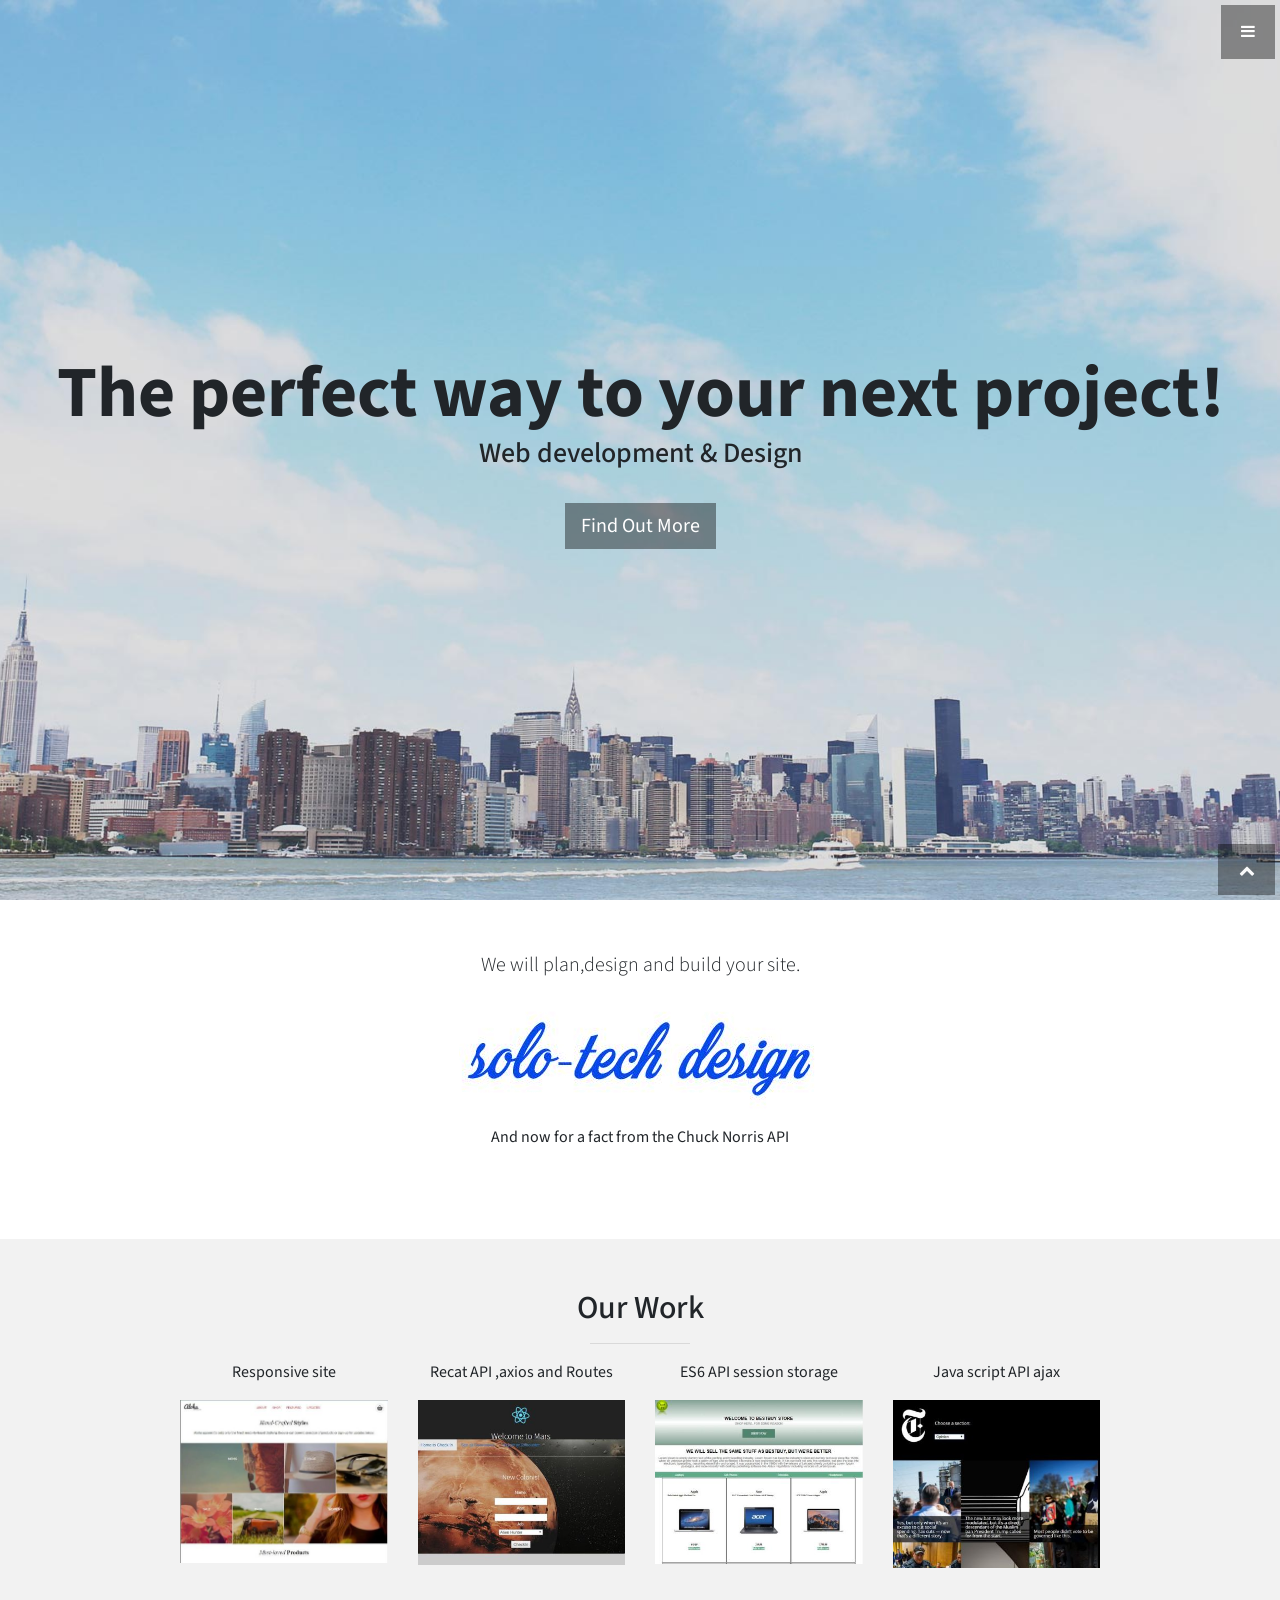
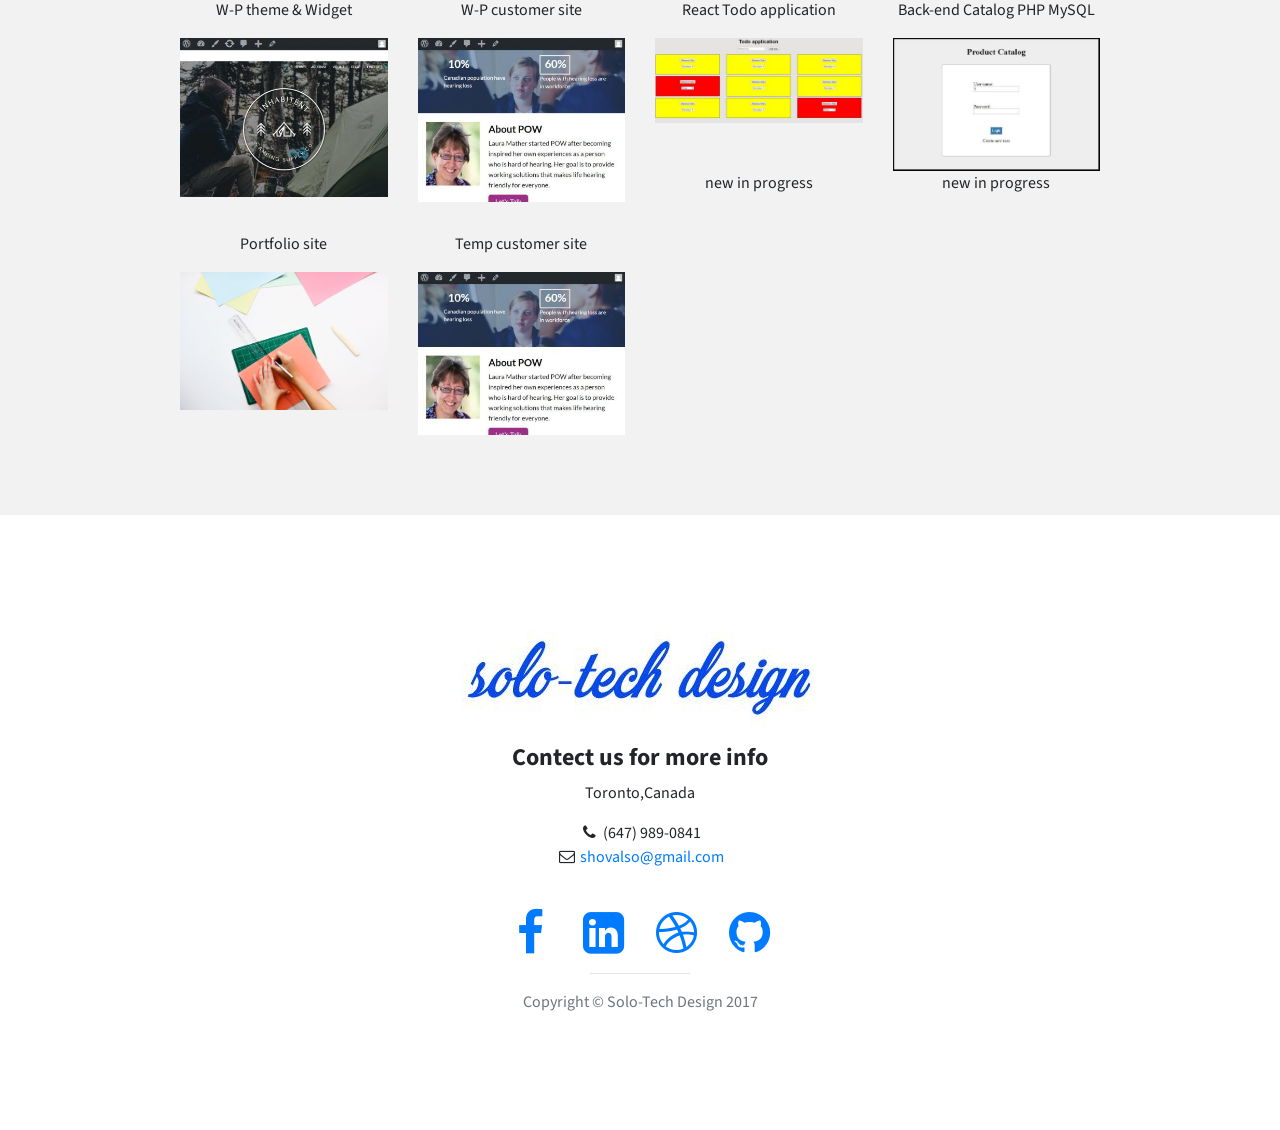
==== index.html @ 254bd844 "adding api call" ====
<!DOCTYPE html>
<html lang="en">

  <head>

    <meta charset="utf-8">
    <meta name="viewport" content="width=device-width, initial-scale=1, shrink-to-fit=no">
    <meta name="description" content="">
    <meta name="author" content="">

    <title>Shoval Solomon Portfolio the perfect way for your next project!</title>

    <!-- Bootstrap Core CSS -->
    <!-- <link href="vendor/bootstrap/css/bootstrap.min.css" rel="stylesheet"> -->

    <link href="https://maxcdn.bootstrapcdn.com/bootstrap/4.0.0-beta/css/bootstrap.min.css" rel="stylesheet"> 
    <!-- <link href="https://maxcdn.bootstrapcdn.com/bootstrap/4.0.0-beta/js/bootstrap.min.js" rel="stylesheet">  -->

    <!-- Custom Fonts -->
    <!-- <link href="vendor/font-awesome/css/font-awesome.min.css" rel="stylesheet" type="text/css"> -->
    <link href="https://maxcdn.bootstrapcdn.com/font-awesome/4.7.0/css/font-awesome.min.css" rel="stylesheet" type="text/css">
    <link href="https://fonts.googleapis.com/css?family=Source+Sans+Pro:300,400,700,300italic,400italic,700italic" rel="stylesheet" type="text/css">
    <link href="https://fonts.googleapis.com/css?family=Creepster" rel="stylesheet">
    <!-- Custom CSS -->
    <link href="css/stylish-portfolio.css" rel="stylesheet">

<script>
      function apichucknorris(){
        var url = "https://api.chucknorris.io/jokes/random"; //
      $.ajax({
        url: url,
        method: 'GET',
      }).done(function(result) {	//connecting to api with ajax and the parameters
      
        // remove any div with class of article to not add for each change of category
      //   $( ".article" ).remove();
    
          var res = result;
          console.log(res);
          
          var value = res.value;
          //var icon = res[icon_url];
    
          $(".chucknorris").append(value);
    
      }).fail(function(err) {
        throw err;
      });
    }
</script>


  </head>

  <body onload="apichucknorris()">
    <!-- Navigation -->
    <a id="menu-toggle" href="#" class="btn btn-dark btn-lg toggle">
      <i class="fa fa-bars"></i>
    </a>
    <nav id="sidebar-wrapper">
      <ul class="sidebar-nav">
        <a id="menu-close" href="#" class="btn btn-light btn-lg pull-right toggle">
          <i class="fa fa-times"></i>
        </a>
        <li class="sidebar-brand">
          <a class="js-scroll-trigger" href="#top">Home</a>
        </li>
        <li>
          <a class="js-scroll-trigger" href="#about">About</a>
        </li>
        <li>
          <a class="js-scroll-trigger" href="#portfolio">Portfolio</a>
        </li>
        <li>
          <a class="js-scroll-trigger" href="#contact">Contact</a>
        </li>
      </ul>
    </nav>

    <!-- Header -->
    <header class="header" id="top">
      <div class="text-vertical-center">
        <h1>The perfect way to your next project!</h1>
        <h3>Web development &amp; Design</h3>
        <br>
        <a href="#about" class="btn btn-dark btn-lg js-scroll-trigger">Find Out More</a>
      </div>
    </header>

    <!-- About -->
    <section id="about" class="about">
      <div class="container text-center">
        <!-- <h2>Solo-Tech Design</h2> -->
        <p class="lead">We will plan,design and build your site.</p>
        <img class="img-portfolio img-fluid" src="img/logo blue1.png">
        <p>And now for a fact from the Chuck Norris API</p>
        <h2 class="chucknorris font-creepster rcolor"></h2>
        <img src="" class="chuckimg">
      </div>
      <!-- /.container -->
    </section>

    <!-- Portfolio -->
    <section id="portfolio" class="portfolio">
      <a name="portfolio"></a>
      <div class="container">
        <div class="row">
          <div class="col-lg-10 mx-auto text-center">
            <h2>Our Work</h2>
            <hr class="small">
            <div class="row">
              <!-- Aloha Site -->
              <div class="col-md-3">
                <div class="portfolio-item">
                  <p>Responsive site</p>
                  <a href="https://aloha-responsive.herokuapp.com/">
                    <img class="img-portfolio img-fluid" src="img/aloha-1.jpg">
                  </a>
                </div>
              </div>
              <!-- mars-colony-invader Site -->
              <div class="col-md-3">
                <div class="portfolio-item">
                  <p>Recat API ,axios and Routes</p>
                  <a href="https://mars-colony-invader.herokuapp.com/">
                    <img class="img-portfolio img-fluid" src="img/mars-1.jpg">
                  </a>
                </div>
              </div>
               <!-- BestBuy Site -->
               <div class="col-md-3">
                <div class="portfolio-item">
                    <p>ES6 API session storage</p>
                  <a href="https://shovalsolo.github.io/BestBuy-API/">
                    <img class="img-portfolio img-fluid" src="img/bestbuy-1.jpg">
                  </a>
                </div>
              </div>
              <!-- new-york-times Site -->
              <div class="col-md-3">
                <div class="portfolio-item">
                  <p>Java script API ajax</p>
                  <a href="https://shovalsolo.github.io/NewYorkTimes-API/">
                    <img class="img-portfolio img-fluid" src="img/newyork-1.jpg">
                  </a>
                </div>
              </div>
              <!-- inhabitent theme -->
              <div class="col-md-3">
                <div class="portfolio-item">
                  <p>W-P theme & Widget</p>
                  <a href="http://localhost/redstarter/">
                    <img class="img-portfolio img-fluid" src="img/wordpress1-1.jpg">
                  </a>
                </div>
              </div>
              <!-- powhearing theme -->
              <div class="col-md-3">
                <div class="portfolio-item">
                  <p>W-P customer site</p>
                  <a href="http://localhost/powhearing/">
                    <img class="img-portfolio img-fluid" src="img/wordpress2-1.jpg">
                  </a>
                </div>
              </div>
            <!-- Todo app -->
            <div class="col-md-3">
              <div class="portfolio-item">
                  <p>React Todo application</p>
                <a href="https://todo-web-appli.herokuapp.com/">
                  <img class="img-portfolio img-fluid" src="img/todo-1.jpg">
                </a><br/><br/><br/>
                <span>new in progress</span>
              </div>
            </div>
            <!-- Catalog -->
            <div class="col-md-3">
              <div class="portfolio-item">
                <p>Back-end Catalog PHP MySQL</p>
                <a href="http://localhost/my_first_php/catalog/index.php">
                  <img class="img-portfolio img-fluid" src="img/Catalog-1.jpg">
                </a>
                <span>new in progress</span>
              </div>
            </div>
            <!-- powhearing theme -->
            <div class="col-md-3">
              <div class="portfolio-item">
                <p>Portfolio site</p>
                  <a href="https://shovalsolo.github.io/Portfolio-server/">
                  <img class="img-portfolio img-fluid" src="img/portfolio-4.jpg">
                </a>
              </div>
            </div>
             <!-- powhearing theme -->
             <div class="col-md-3">
              <div class="portfolio-item">
                <p>Temp customer site</p>
                <!-- <a href="http://localhost/powhearing/">-->
                  <a href="http://powhearing.cmslauncher.cloud/">
                  <img class="img-portfolio img-fluid" src="img/wordpress2-1.jpg">
                </a>
              </div>
            </div>
          </div>
            <!-- /.row (nested) -->
              <!--<a href="#" class="btn btn-dark">View More Items</a>-->
          </div>
          <!-- /.col-lg-10 -->
        </div>
        <!-- /.row -->
      </div>
      <!-- /.container -->
    </section>
 
    <!-- Footer -->
    <footer>
      <a name="contact"></a>
      <div class="container">
        <div class="row">
          <div class="col-lg-10 mx-auto text-center">
              <img class="img-portfolio img-fluid" src="img/logo blue1.png">        
            <h4>
              <strong>Contect us for more info</strong>
            </h4>
            <p>Toronto,Canada</p>
            <ul class="list-unstyled">
              <li>
                <i class="fa fa-phone fa-fw"></i>
                (647) 989-0841</li>
              <li>
                <i class="fa fa-envelope-o fa-fw"></i>
                <a href="mailto:shovalso@gmail.com">shovalso@gmail.com</a>
              </li>
            </ul>
            <br>
            <ul class="list-inline">
              <li class="list-inline-item">
                <a href="#">
                  <i class="fa fa-facebook fa-fw fa-3x"></i>
                </a>
              </li>
              <li class="list-inline-item">
                <a href="https://www.linkedin.com/in/shoval-solomon-9b76b01a">
                  <i class="fa fa-linkedin-square fa-fw fa-3x"></i>
                </a>
              </li>
              <li class="list-inline-item">
                <a href="http://www.nba.com/heat/home/">
                  <i class="fa fa-dribbble fa-fw fa-3x"></i>
                </a>
              </li>
              <li class="list-inline-item">
                  <a href="https://github.com/shovalsolo">
                    <i class="fa fa-github fa-fw fa-3x"></i>
                  </a>
                </li>
            </ul>
            <hr class="small">
            <p class="text-muted">Copyright &copy; Solo-Tech Design 2017</p>
          </div>
        </div>
      </div>
      <a id="to-top" href="#top" class="btn btn-dark btn-lg js-scroll-trigger">
        <i class="fa fa-chevron-up fa-fw fa-1x"></i>
      </a>
    </footer>

    <!-- Bootstrap core JavaScript -->
    
    <script src="https://cdnjs.cloudflare.com/ajax/libs/popper.js/1.12.5/esm/popper.min.js"></script>
    <script src="https://maxcdn.bootstrapcdn.com/bootstrap/3.3.7/js/bootstrap.min.js" integrity="sha384-Tc5IQib027qvyjSMfHjOMaLkfuWVxZxUPnCJA7l2mCWNIpG9mGCD8wGNIcPD7Txa" crossorigin="anonymous"></script>
    <script src="https://code.jquery.com/jquery-3.2.1.min.js" integrity="sha256-hwg4gsxgFZhOsEEamdOYGBf13FyQuiTwlAQgxVSNgt4=" crossorigin="anonymous"></script>


    <!-- Plugin JavaScript -->
    <script src="https://cdnjs.cloudflare.com/ajax/libs/jquery-easing/1.4.1/jquery.easing.min.js"></script>

    <!-- Custom scripts for this template -->
    <script src="js/stylish-portfolio.js"></script>

  </body>

</html>
---- css/stylish-portfolio.css ----
/*!
 * Start Bootstrap - Stylish Portfolio (http://startbootstrap.com/)
 * Copyright 2013-2017 Start Bootstrap
 * Licensed under MIT (https://github.com/BlackrockDigital/startbootstrap/blob/gh-pages/LICENSE)
 */


@import "color.css";
@import "flex.css";
@import "font.css";
/* @import "links.css"; */
/* @import "reset.css"; */
@import "responsive.css";
@import "text.css";


/* Global Styles */

html,
body {
    width: 100%;
    height: 100%;
}

body {
    font-family: 'Source Sans Pro', 'Helvetica Neue', Helvetica, Arial, sans-serif;
}

.text-vertical-center {
    display: table-cell;
    text-align: center;
    vertical-align: middle;
}

.text-vertical-center h1 {
    font-size: 4.5em;
    font-weight: 700;
    margin: 0;
    padding: 0;
}


/* Custom Button Styles */

.btn-dark {
    color: #fff;
    border: none;
    border-radius: 0;
    background-color: rgba(0, 0, 0, .4);
}

.btn-dark:hover,
.btn-dark:focus,
.btn-dark:active {
    color: #fff;
    background-color: rgba(0, 0, 0, .7);
}

.btn-light {
    color: #333;
    border: none;
    border-radius: 0;
    background-color: rgb(255, 255, 255);
}

.btn-light:hover,
.btn-light:focus,
.btn-light:active {
    color: #333;
    background-color: rgba(255, 255, 255, .8);
}


/* Custom Horizontal Rule */

hr.small {
    max-width: 100px;
}


/* Side Menu */

#sidebar-wrapper {
    position: fixed;
    z-index: 1000;
    right: 0;
    overflow-y: auto;
    width: 250px;
    height: 100%;
    -webkit-transition: all .4s ease 0s;
    -moz-transition: all .4s ease 0s;
    -ms-transition: all .4s ease 0s;
    -o-transition: all .4s ease 0s;
    transition: all .4s ease 0s;
    transform: translateX(250px);
    background: #222;
}

.sidebar-nav {
    position: absolute;
    top: 0;
    width: 250px;
    margin: 0;
    padding: 0;
    list-style: none;
}

.sidebar-nav li {
    line-height: 40px;
    text-indent: 20px;
}

.sidebar-nav li a {
    display: block;
    text-decoration: none;
    color: #999;
}

.sidebar-nav li a:hover {
    text-decoration: none;
    color: #fff;
    background: rgba(255, 255, 255, .2);
}

.sidebar-nav li a:active,
.sidebar-nav li a:focus {
    text-decoration: none;
}

.sidebar-nav > .sidebar-brand {
    font-size: 18px;
    line-height: 55px;
    height: 55px;
}

.sidebar-nav > .sidebar-brand a {
    color: #999;
}

.sidebar-nav > .sidebar-brand a:hover {
    color: #fff;
    background: none;
}

#menu-toggle {
    position: fixed;
    z-index: 1;
    top: 0;
    right: 0;
}

#sidebar-wrapper.active {
    right: 250px;
    width: 250px;
    -webkit-transition: all .4s ease 0s;
    -moz-transition: all .4s ease 0s;
    -ms-transition: all .4s ease 0s;
    -o-transition: all .4s ease 0s;
    transition: all .4s ease 0s;
}

.toggle {
    font-size: 1em;
    margin: 5px 5px 0 0;
    padding: 15px 20px;
}


/* Header */

.header {
    position: relative;
    display: table;
    width: 100%;
    height: 100%;
    background: url(../img/bg-min.jpg) no-repeat center center scroll;
    -webkit-background-size: cover;
    -moz-background-size: cover;
    -o-background-size: cover;
    background-size: cover;
}


/* About */

.about {
    padding: 50px 0;
}


/* Services */

/* .services {
    padding: 50px 0;
}

.service-item {
    margin-bottom: 30px;
} */


/* Callout */
/* 
.callout {
    display: table;
    width: 100%;
    height: 400px;
    color: #fff;
    background: url(../img/callout.jpg) no-repeat center center scroll;
    -webkit-background-size: cover;
    -moz-background-size: cover;
    -o-background-size: cover;
    background-size: cover;
} */


/* Portfolio */

.portfolio {
    padding: 50px 0;
    background-color: #f2f2f2;
}

.portfolio-item {
    margin-bottom: 30px;
}

.img-portfolio {
    margin: 0 auto;
}

.img-portfolio:hover {
    opacity: .8;
}


/* Call to Action */
/* 
.call-to-action {
    padding: 50px 0;
}

.call-to-action .btn {
    margin: 10px;
} */


/* Map */
/* 
.map {
    height: 500px;
}

@media(max-width:768px) {
    .map {
        height: 75%;
    }
}

.map iframe {
    pointer-events: none;
} */


/* Footer */

footer {
    padding: 100px 0;
}

#to-top {
    font-size: 1em;
    position: fixed;
    right: 5px;
    bottom: 5px;
    display: none;
    padding: 15px 20px;
}
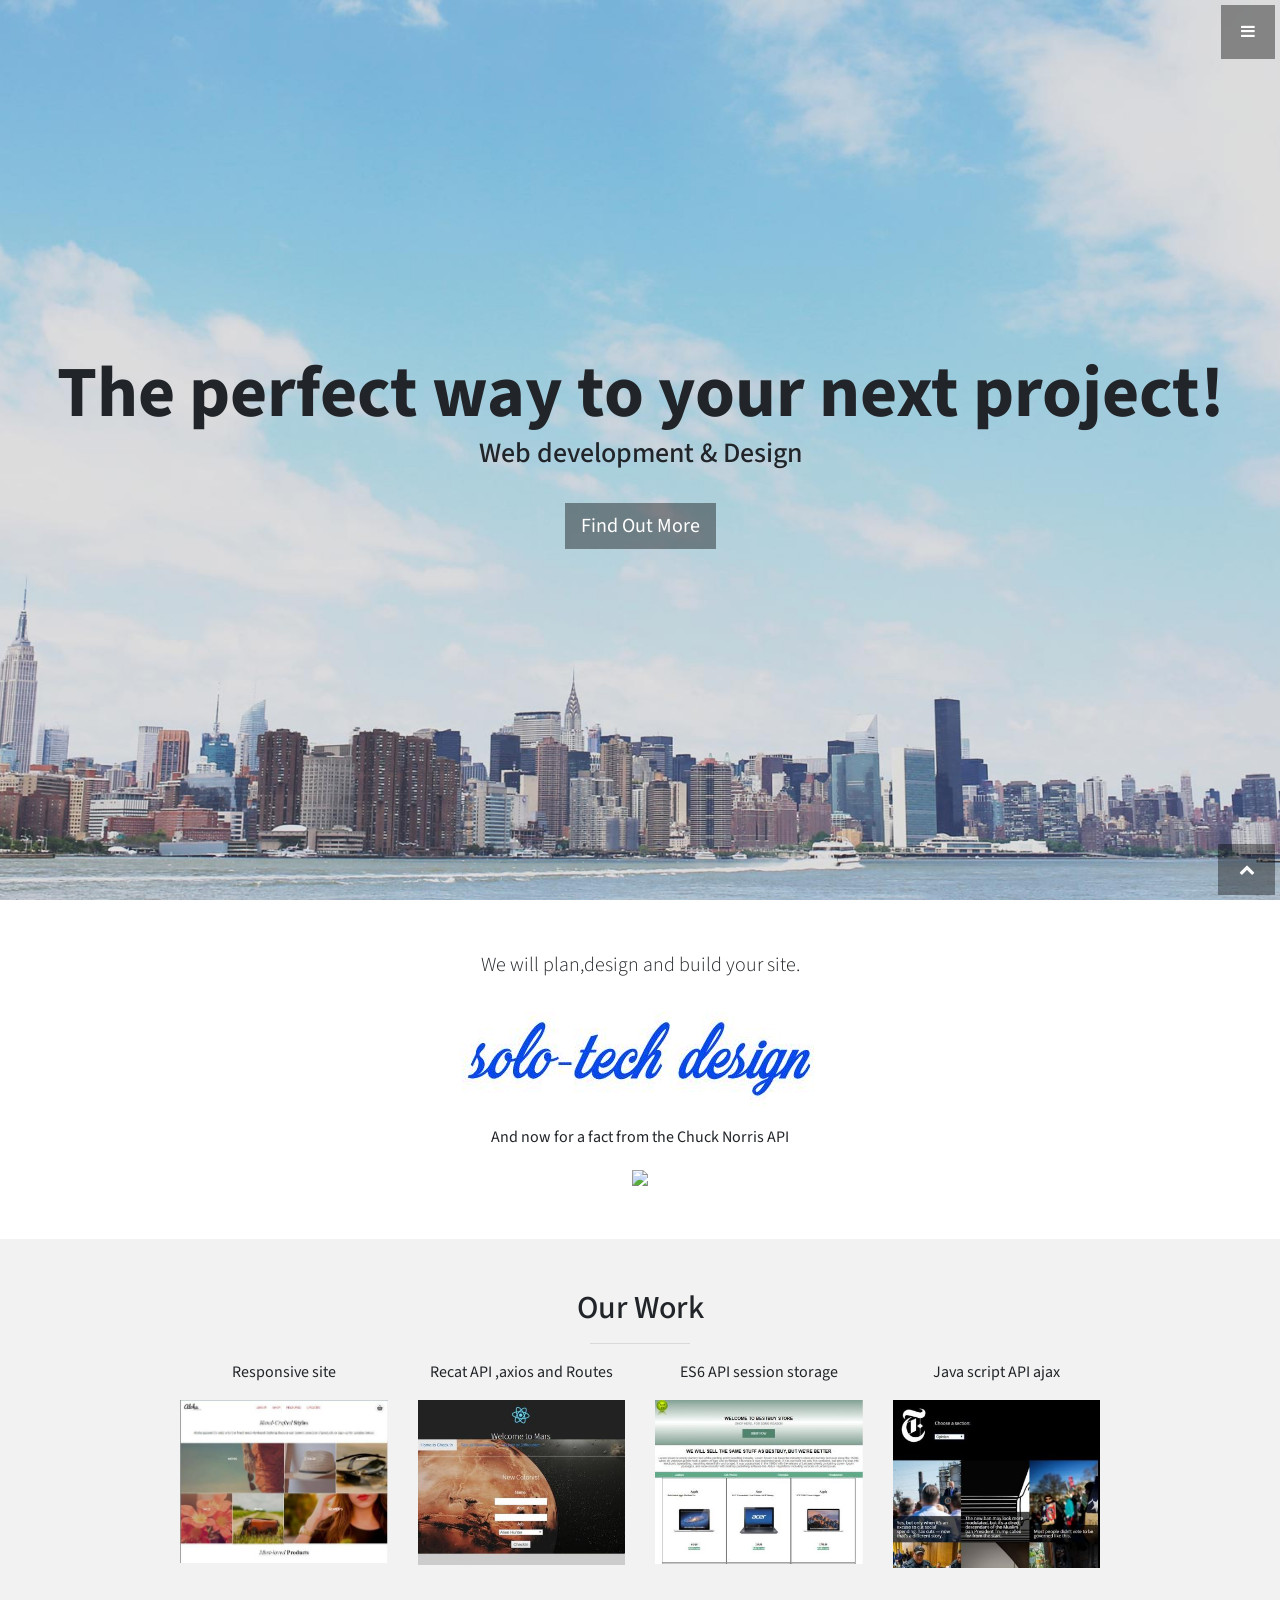
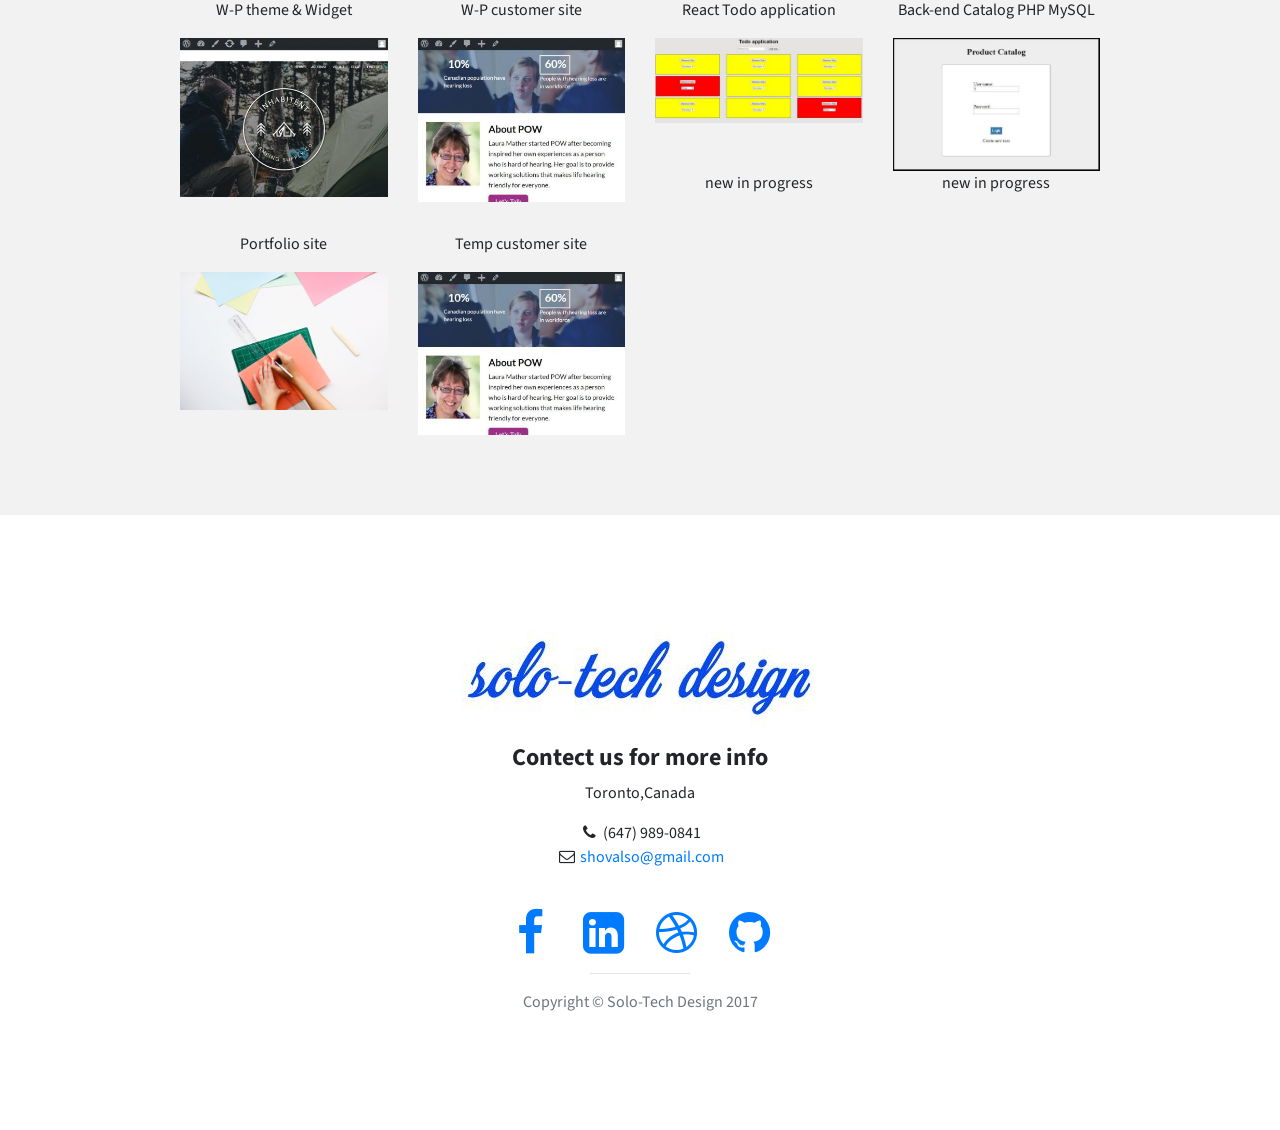
==== commit 8bf45e99: "adding image" ====
--- a/index.html
+++ b/index.html
@@ -31,16 +31,11 @@
         url: url,
         method: 'GET',
       }).done(function(result) {	//connecting to api with ajax and the parameters
-      
-        // remove any div with class of article to not add for each change of category
-      //   $( ".article" ).remove();
     
           var res = result;
-          console.log(res);
           
           var value = res.value;
-          //var icon = res[icon_url];
-    
+
           $(".chucknorris").append(value);
     
       }).fail(function(err) {
@@ -95,7 +90,8 @@
         <img class="img-portfolio img-fluid" src="img/logo blue1.png">
         <p>And now for a fact from the Chuck Norris API</p>
         <h2 class="chucknorris font-creepster rcolor"></h2>
-        <img src="" class="chuckimg">
+        <div class="chuckimg"></div>
+        <img src="https://assets.chucknorris.host/img/avatar/chuck-norris.png">
       </div>
       <!-- /.container -->
     </section>
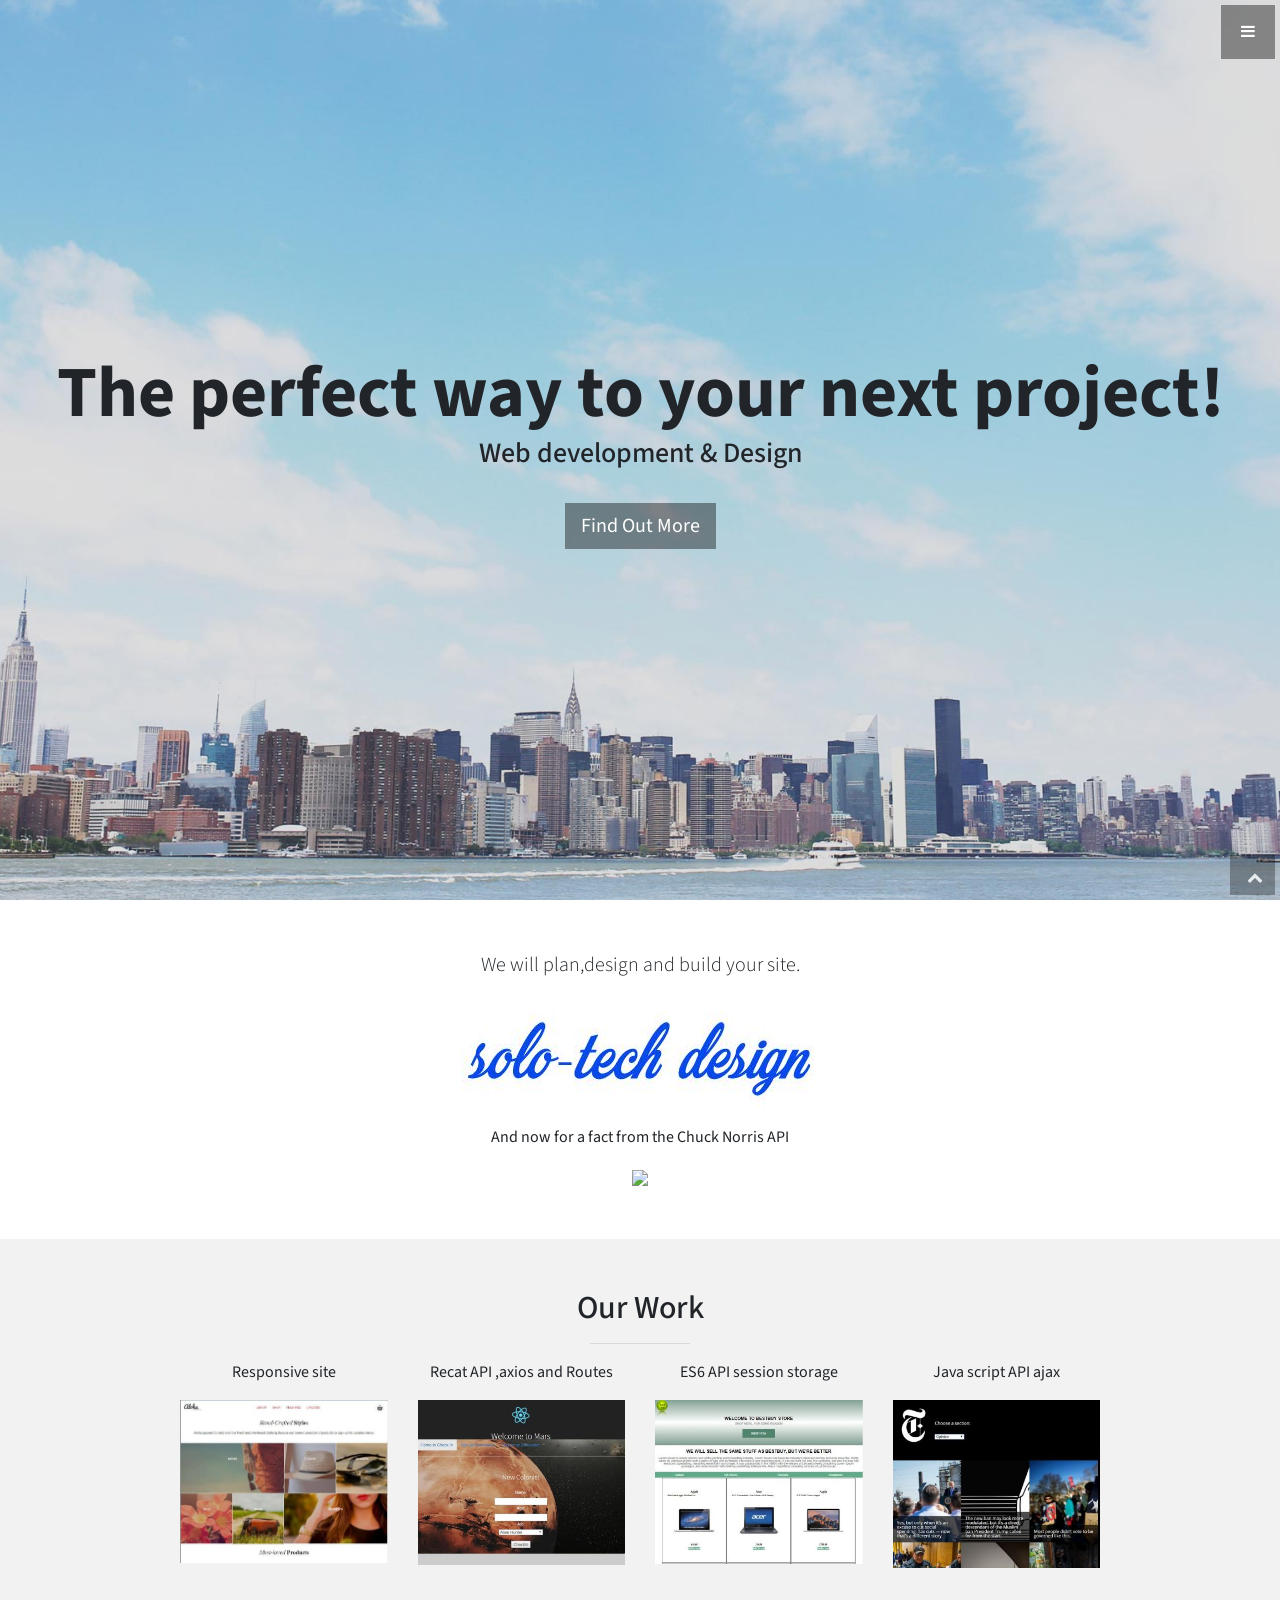
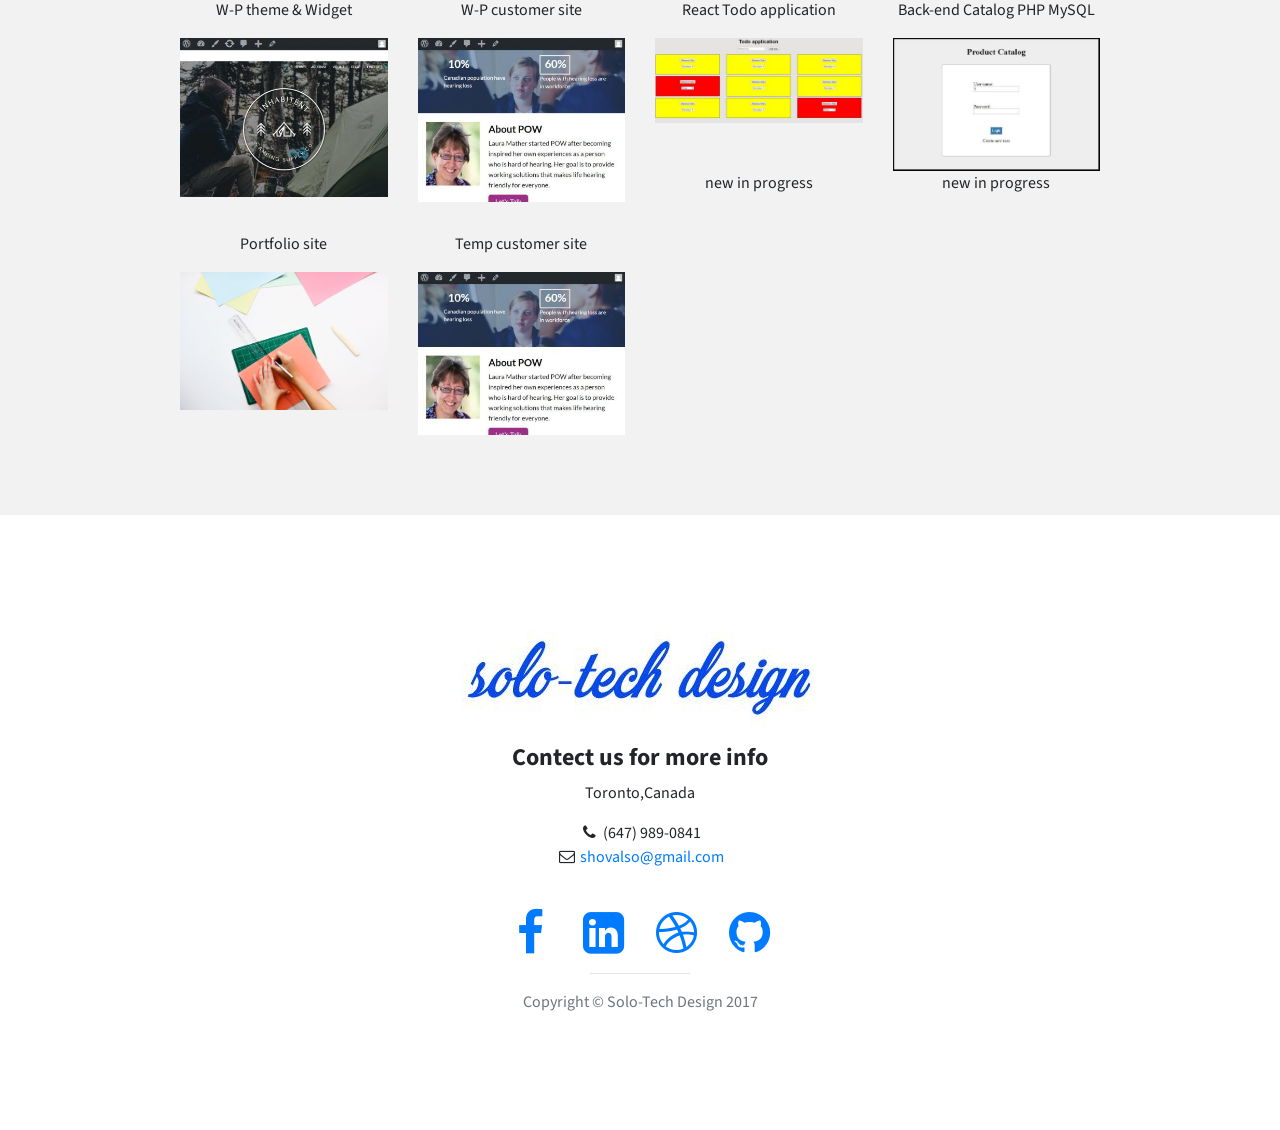
==== commit 5c32f2db: "adding image" ====
--- a/index.html
+++ b/index.html
@@ -26,7 +26,7 @@
 
 <script>
       function apichucknorris(){
-        var url = "https://api.chucknorris.io/jokes/random"; //
+        var url = "https://api.chucknorris.io/jokes/random";
       $.ajax({
         url: url,
         method: 'GET',
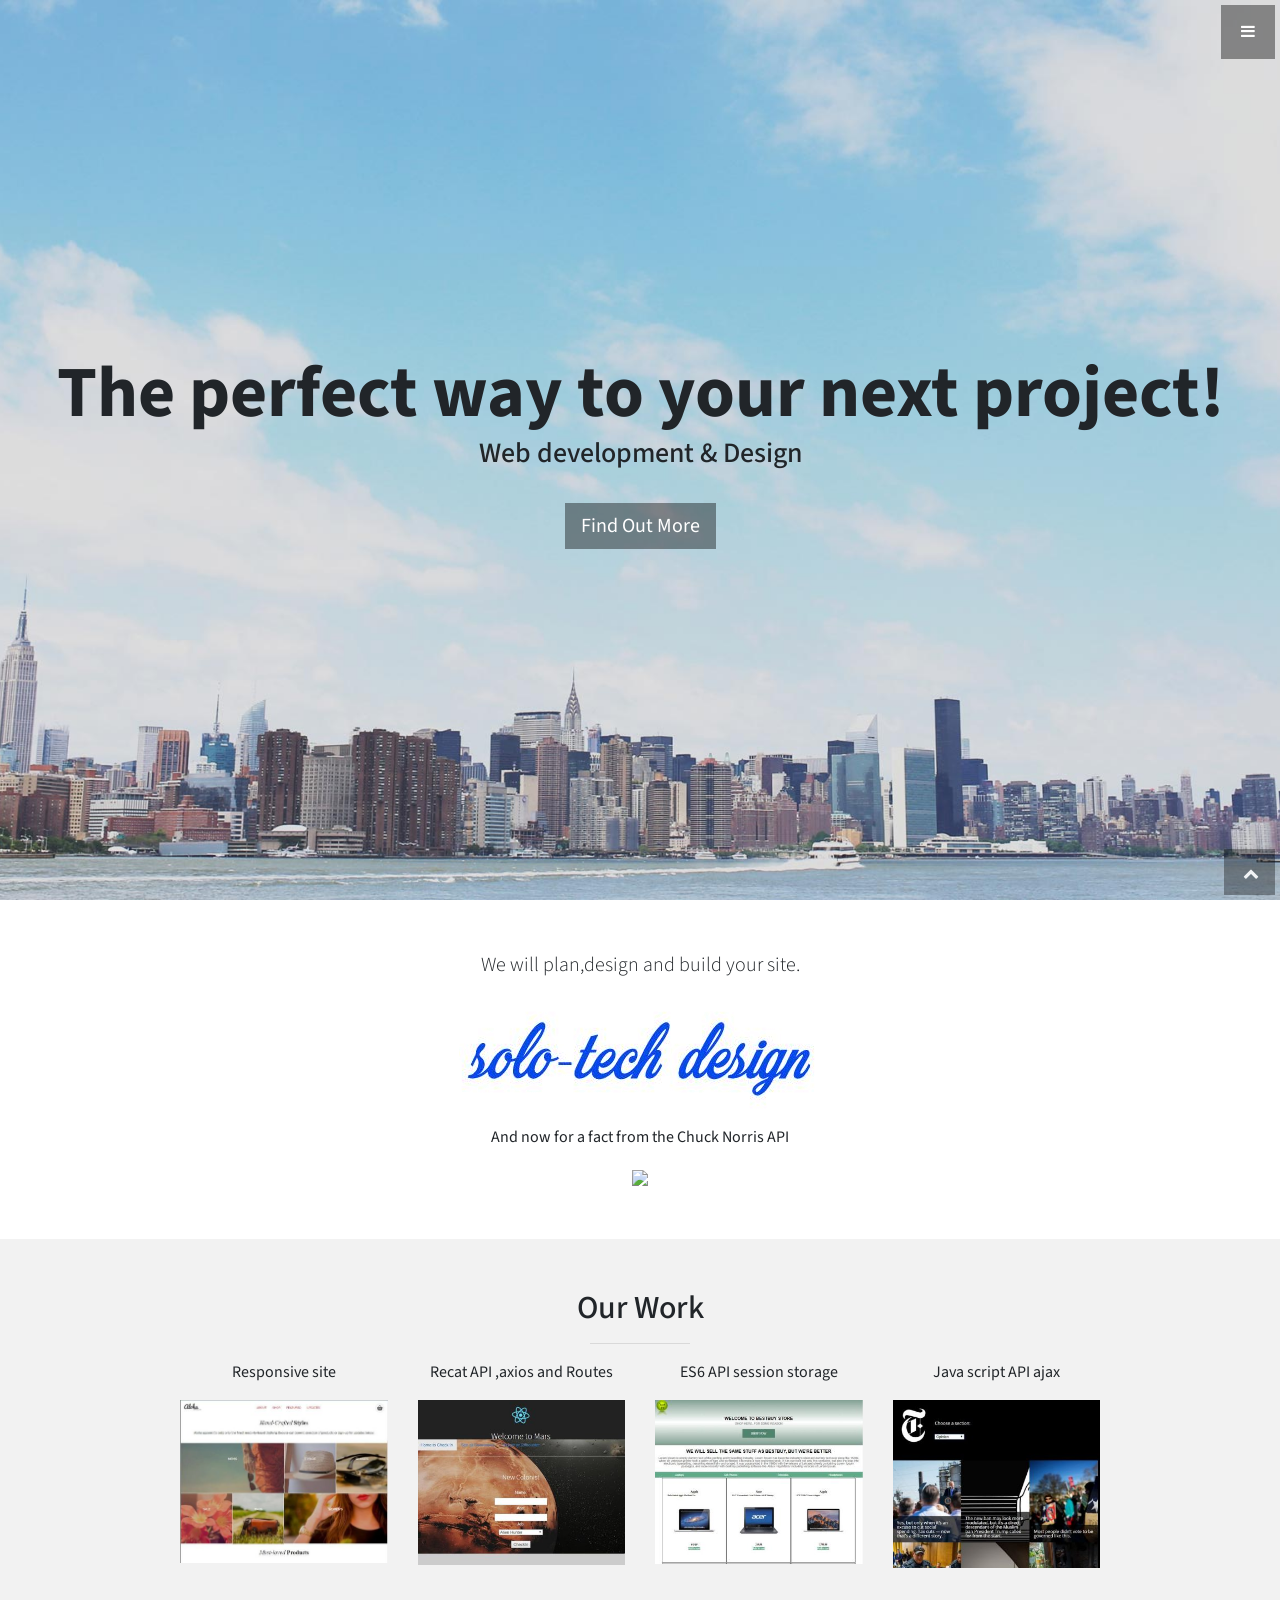
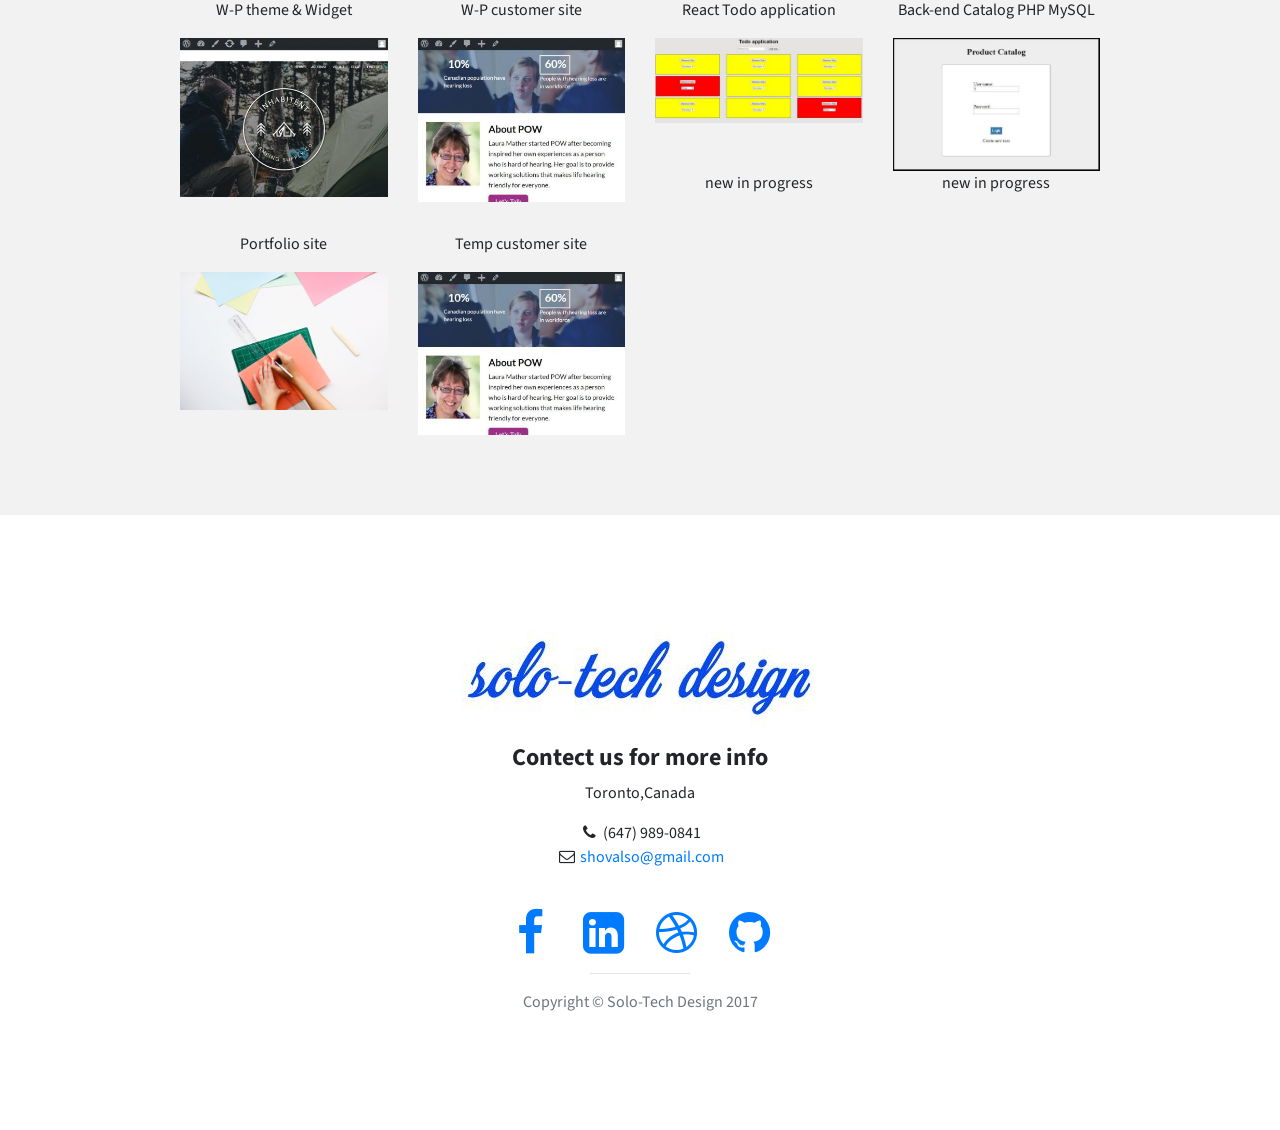
==== commit e71c4a72: "adding script file" ====
--- a/index.html
+++ b/index.html
@@ -23,27 +23,7 @@
     <link href="https://fonts.googleapis.com/css?family=Creepster" rel="stylesheet">
     <!-- Custom CSS -->
     <link href="css/stylish-portfolio.css" rel="stylesheet">
-
-<script>
-      function apichucknorris(){
-        var url = "https://api.chucknorris.io/jokes/random";
-      $.ajax({
-        url: url,
-        method: 'GET',
-      }).done(function(result) {	//connecting to api with ajax and the parameters
-    
-          var res = result;
-          
-          var value = res.value;
-
-          $(".chucknorris").append(value);
-    
-      }).fail(function(err) {
-        throw err;
-      });
-    }
-</script>
-
+    <script src="js/script.js"></script>
 
   </head>
 
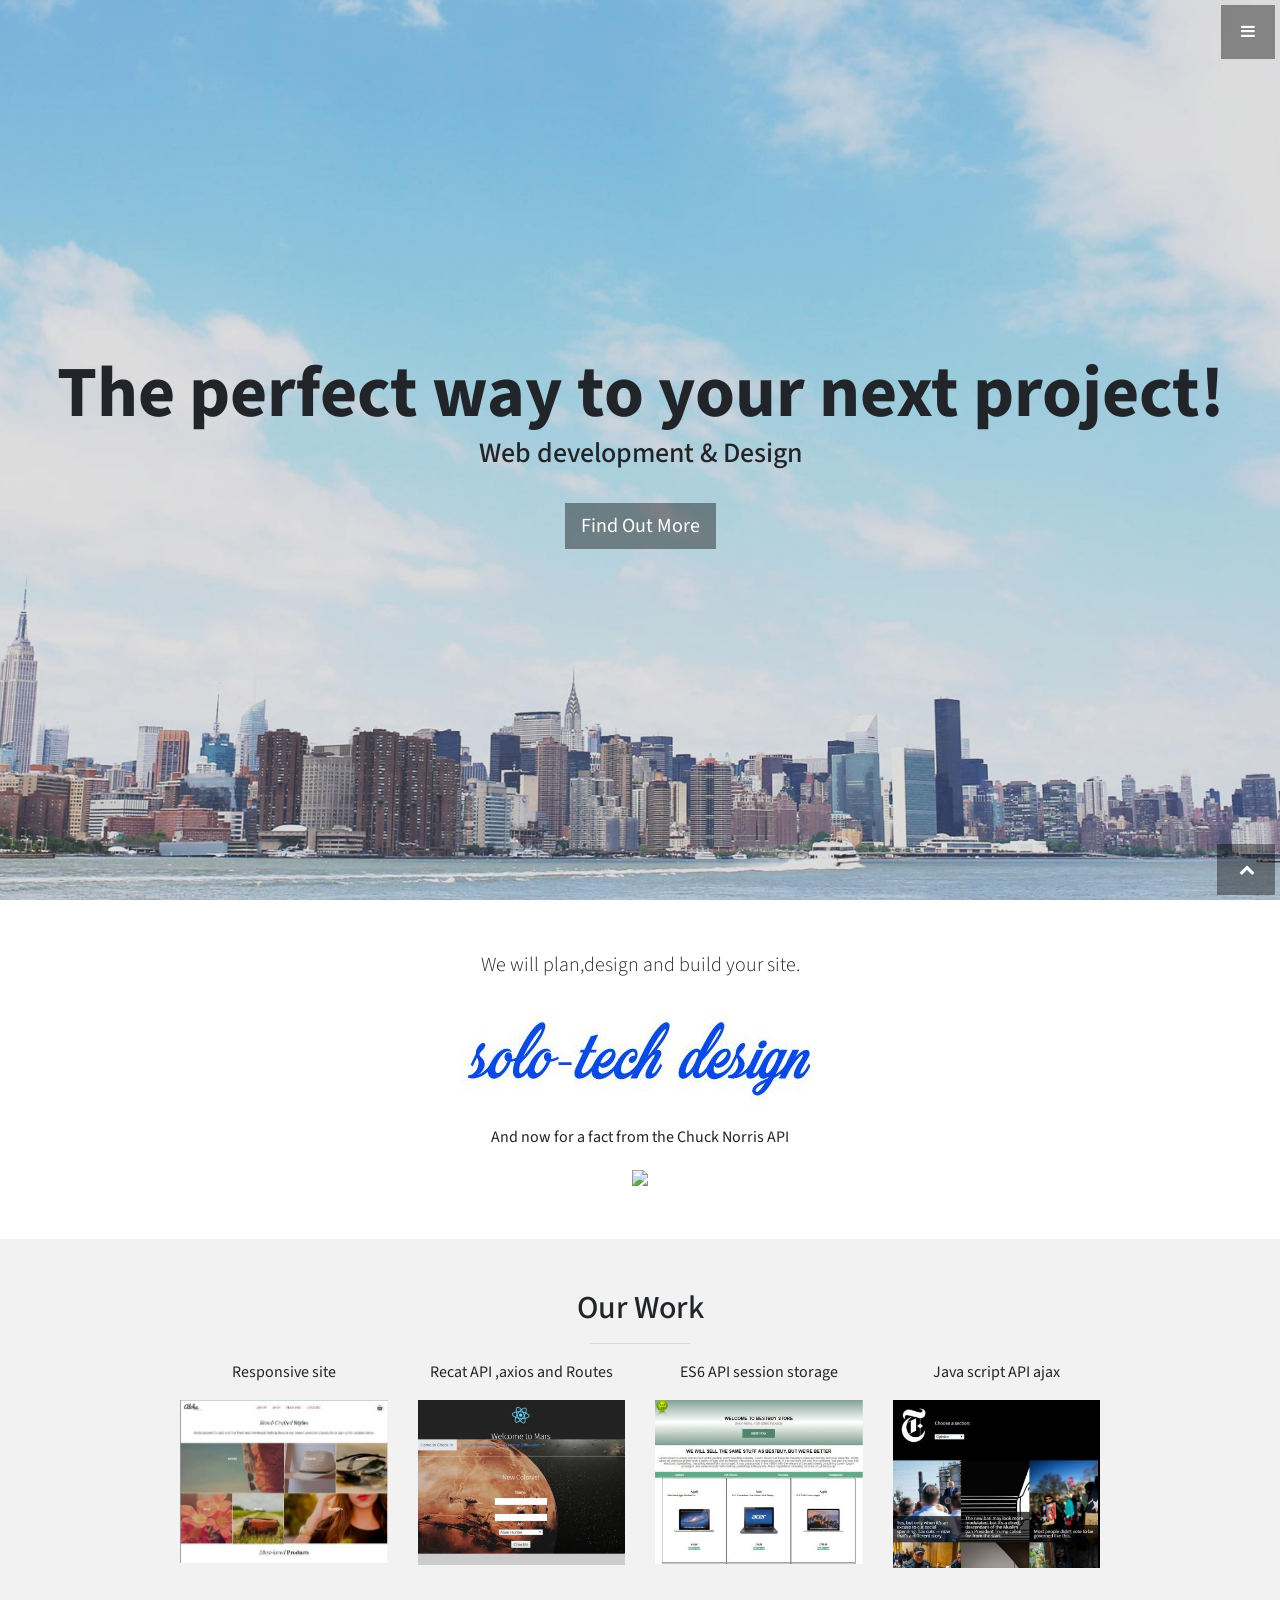
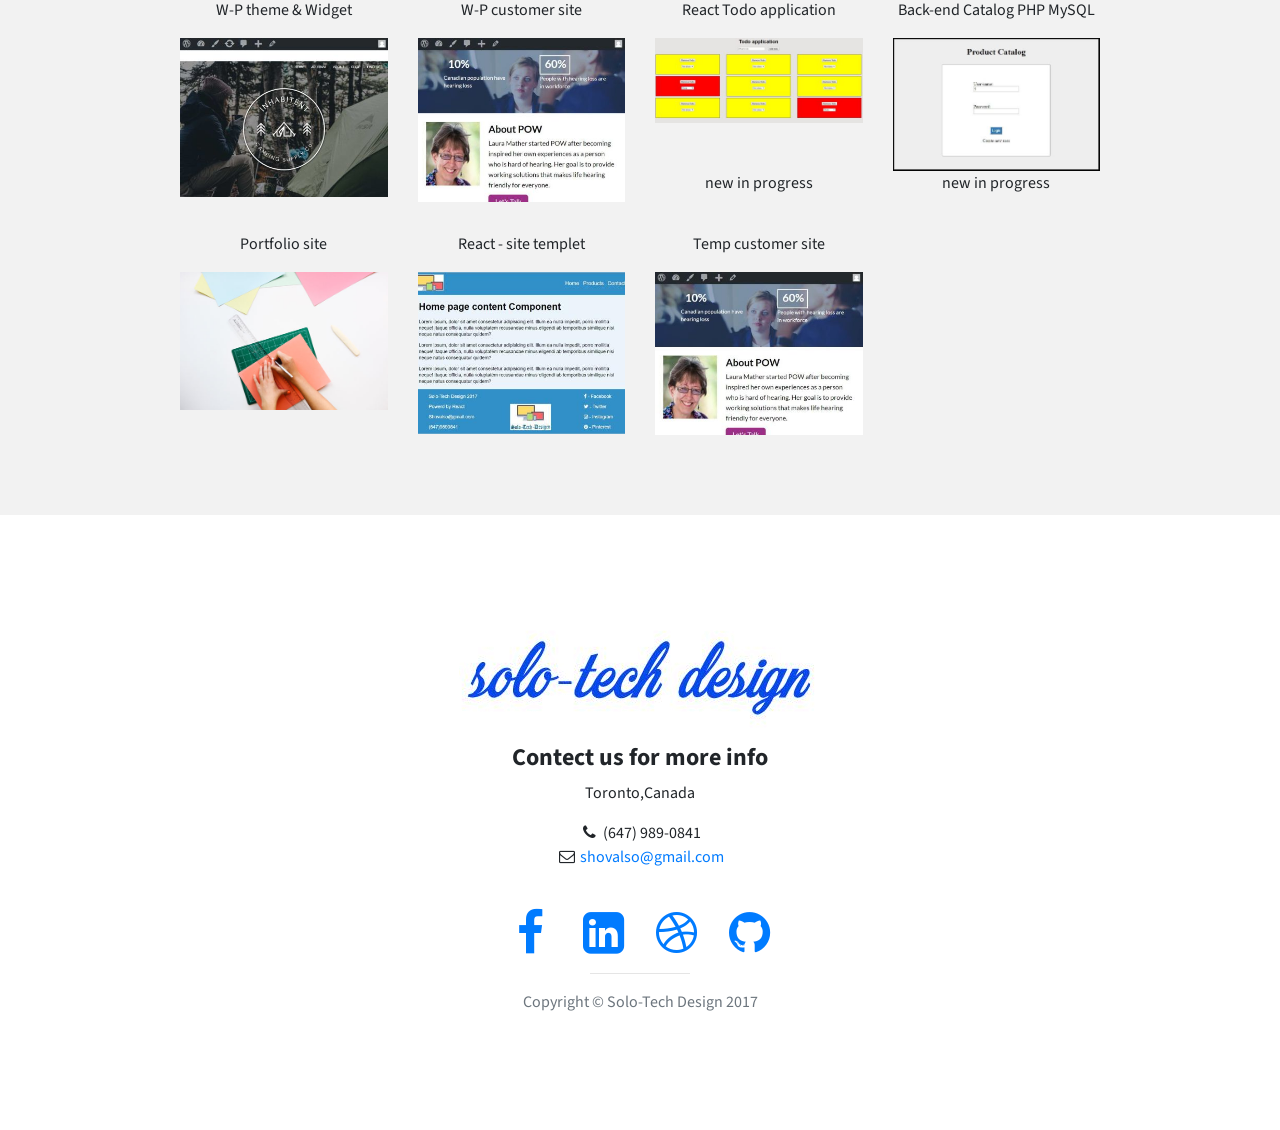
==== commit b430408e: "adding project" ====
--- a/index.html
+++ b/index.html
@@ -165,6 +165,15 @@
                 <p>Portfolio site</p>
                   <a href="https://shovalsolo.github.io/Portfolio-server/">
                   <img class="img-portfolio img-fluid" src="img/portfolio-4.jpg">
+                </a>
+              </div>
+            </div>
+            <!-- React - site templet -->
+            <div class="col-md-3">
+              <div class="portfolio-item">
+                <p>React - site templet</p>
+                <a href="https://react-web-templet.herokuapp.com/">
+                  <img class="img-portfolio img-fluid" src="img/react.site.templet.jpg">
                 </a>
               </div>
             </div>
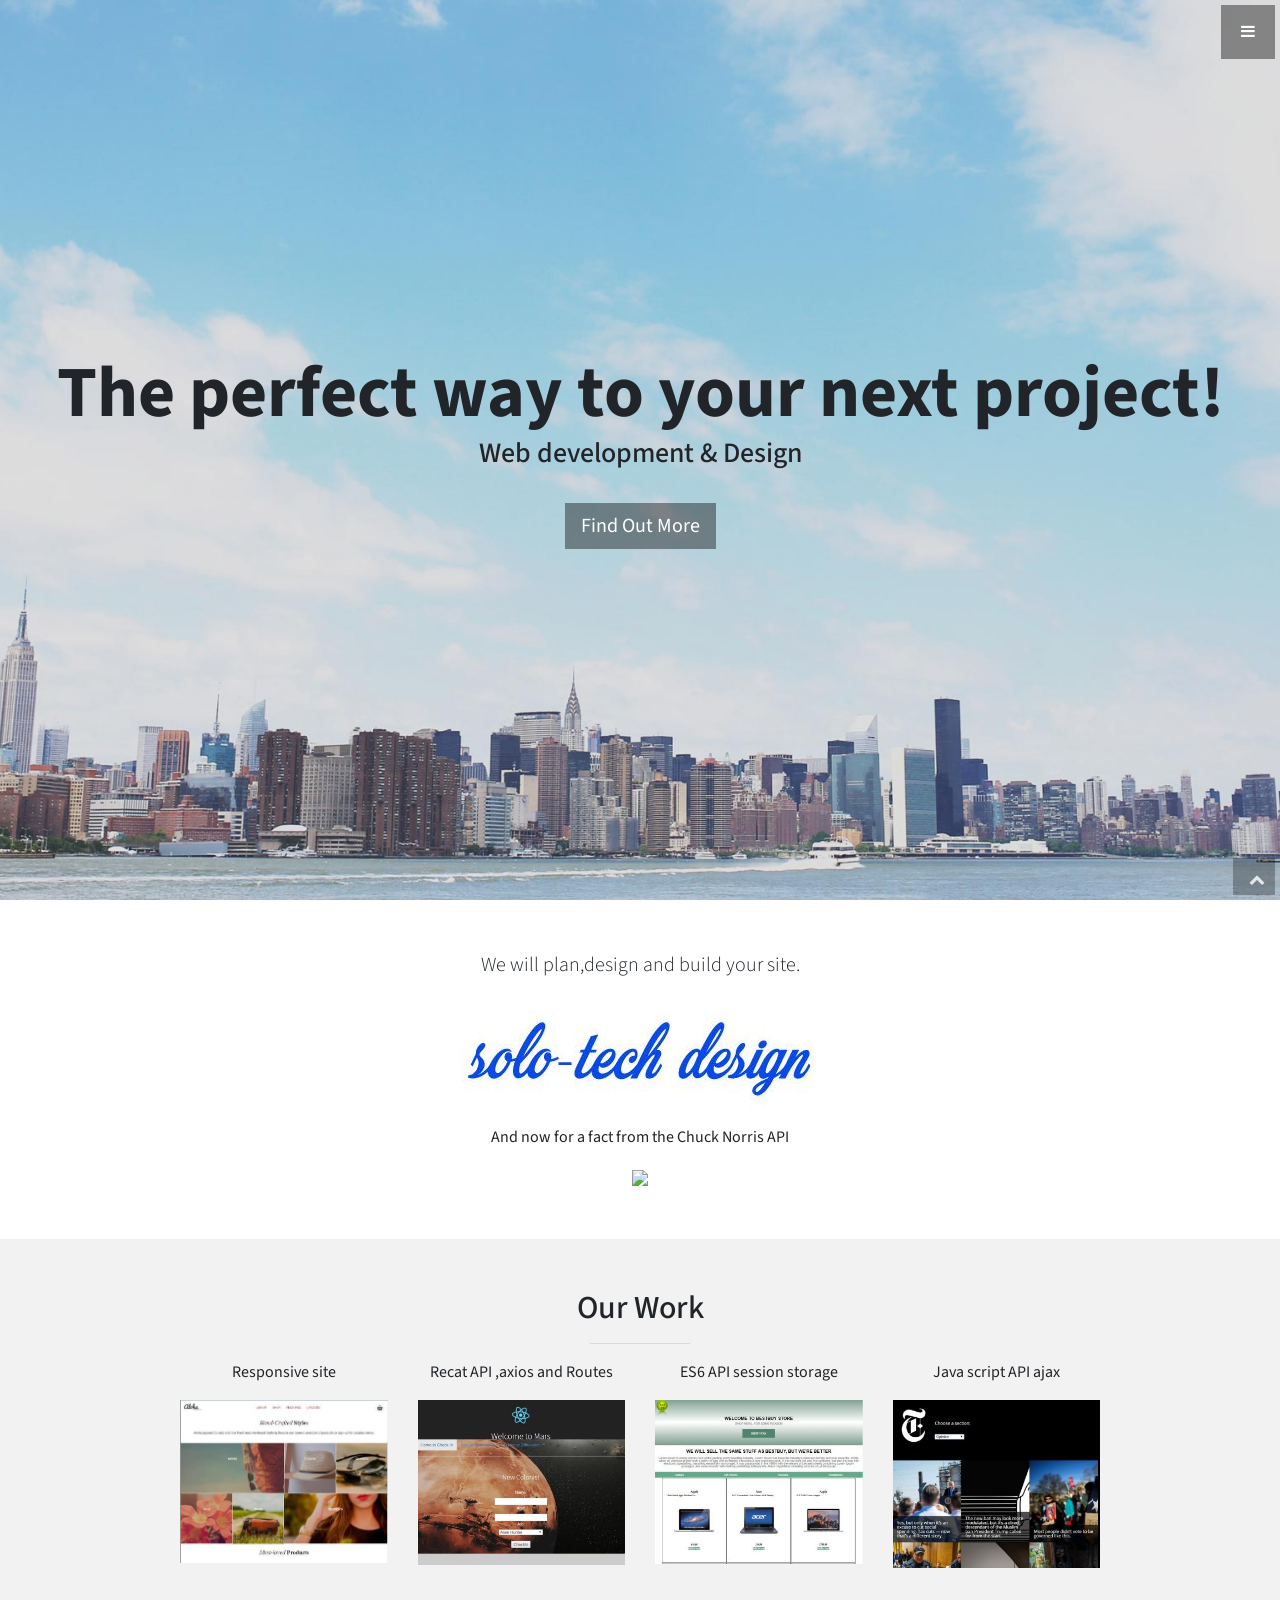
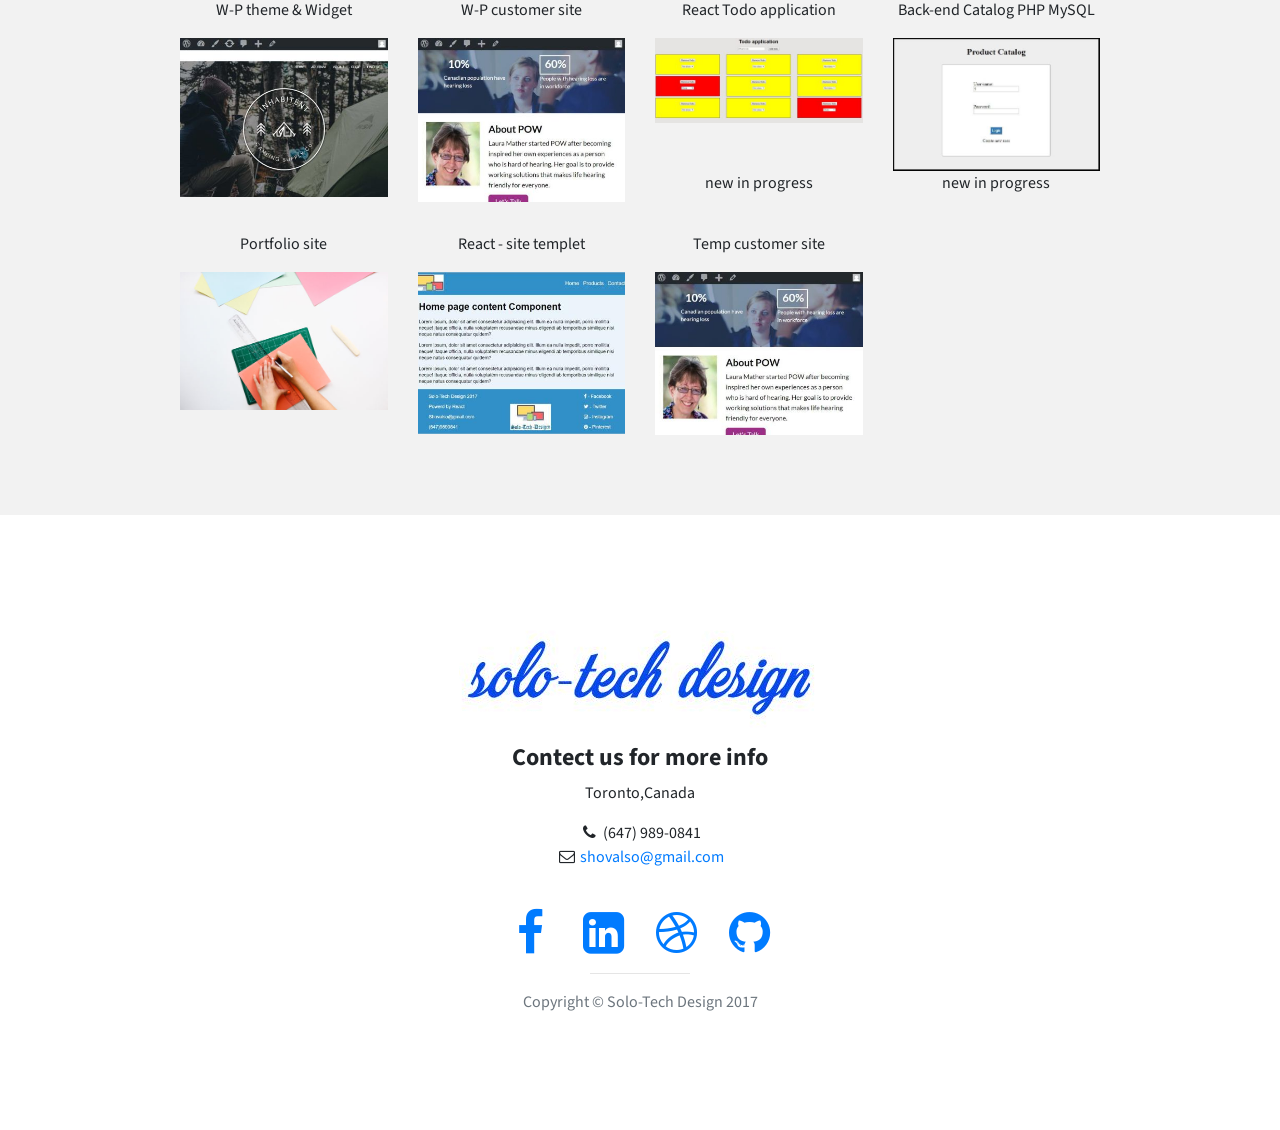
==== commit 63fd4c6f: "POW site link" ====
--- a/index.html
+++ b/index.html
@@ -181,8 +181,7 @@
              <div class="col-md-3">
               <div class="portfolio-item">
                 <p>Temp customer site</p>
-                <!-- <a href="http://localhost/powhearing/">-->
-                  <a href="http://powhearing.cmslauncher.cloud/">
+                  <a href="http://http://powhearing.com/red/">
                   <img class="img-portfolio img-fluid" src="img/wordpress2-1.jpg">
                 </a>
               </div>
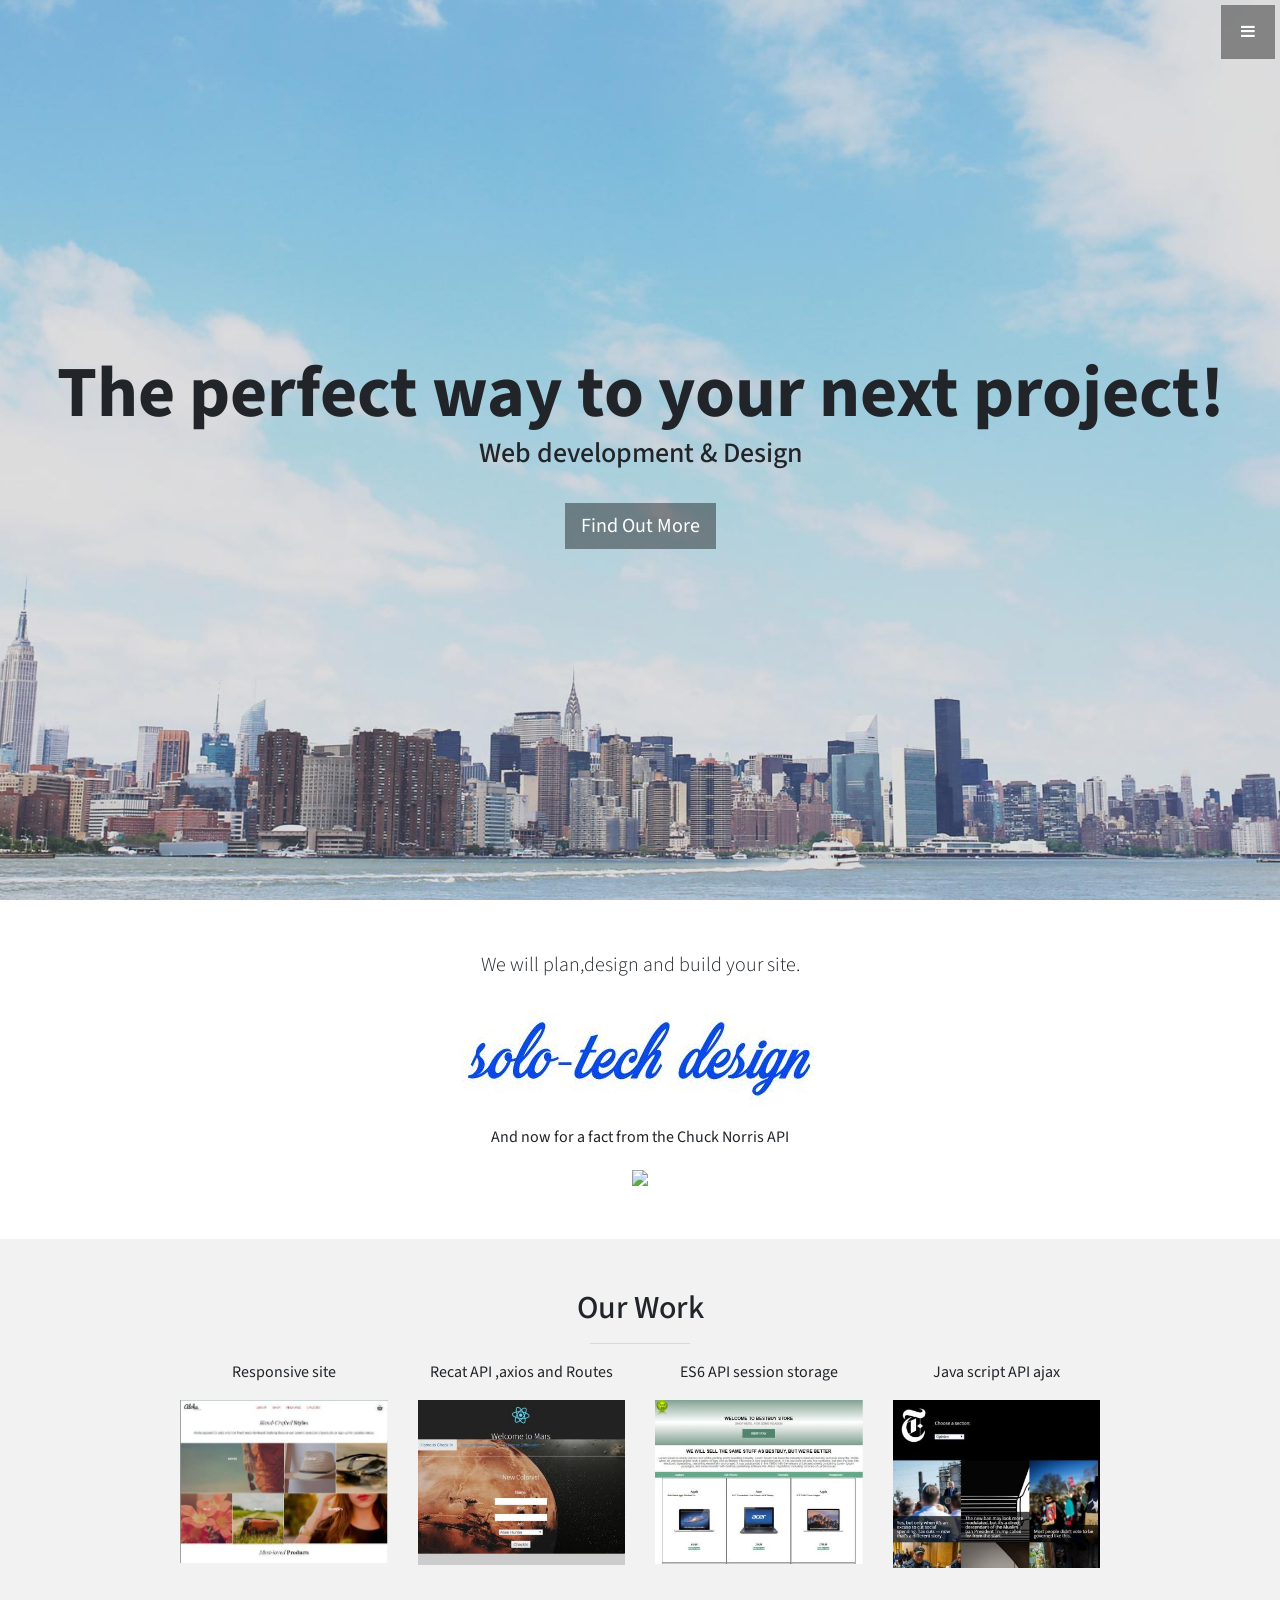
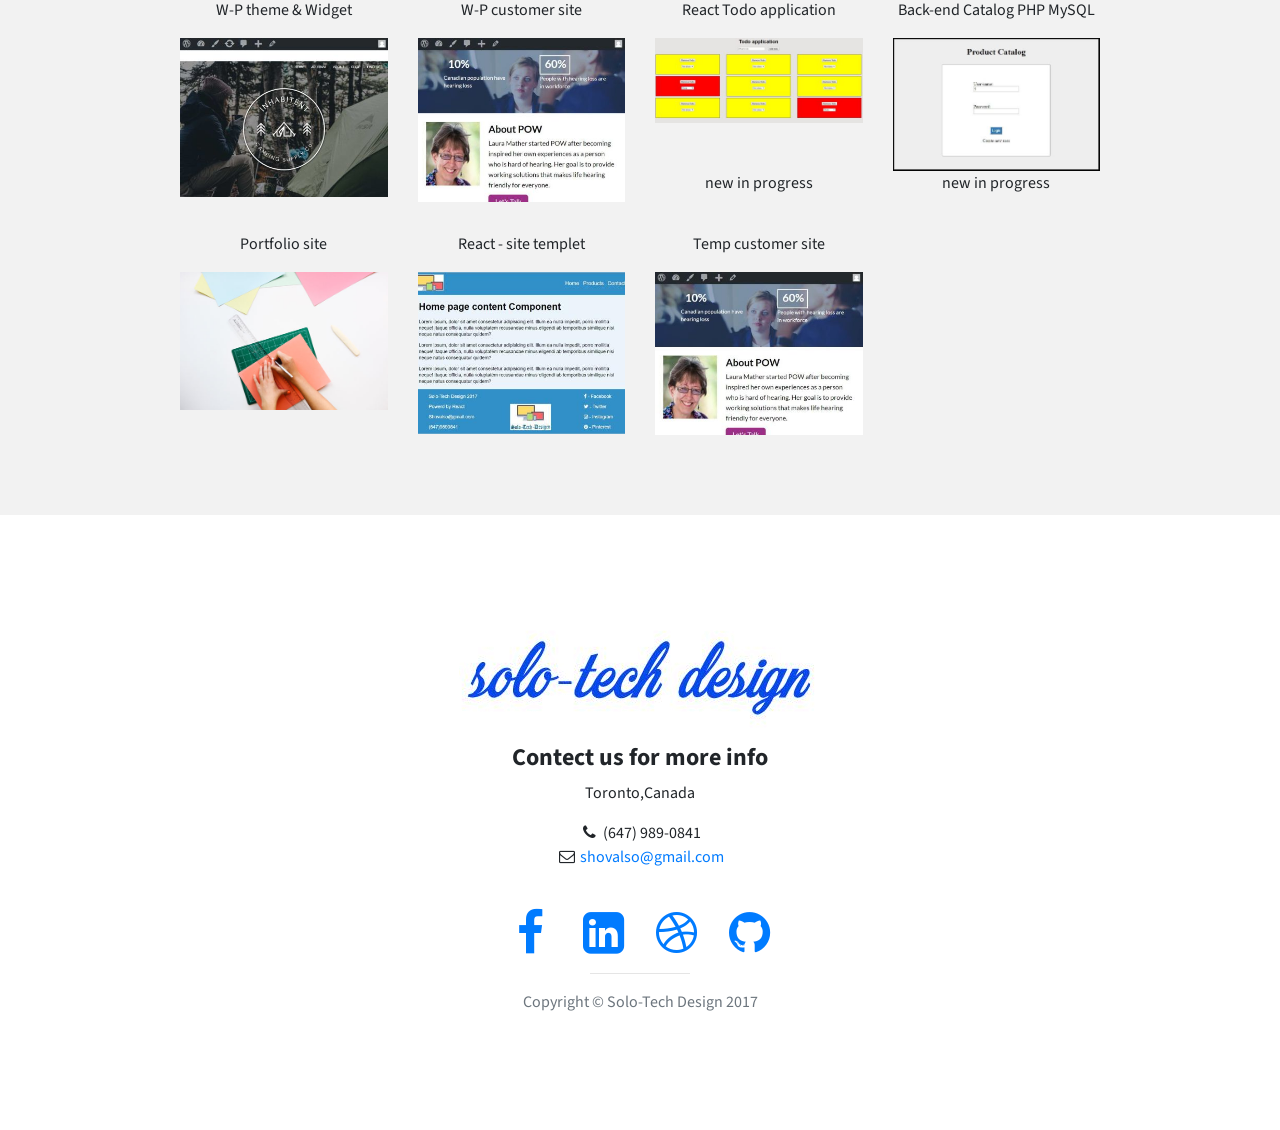
==== commit 45e73424: "POW site link update" ====
--- a/index.html
+++ b/index.html
@@ -181,7 +181,7 @@
              <div class="col-md-3">
               <div class="portfolio-item">
                 <p>Temp customer site</p>
-                  <a href="http://http://powhearing.com/red/">
+                  <a href="http://powhearing.com/red/">
                   <img class="img-portfolio img-fluid" src="img/wordpress2-1.jpg">
                 </a>
               </div>
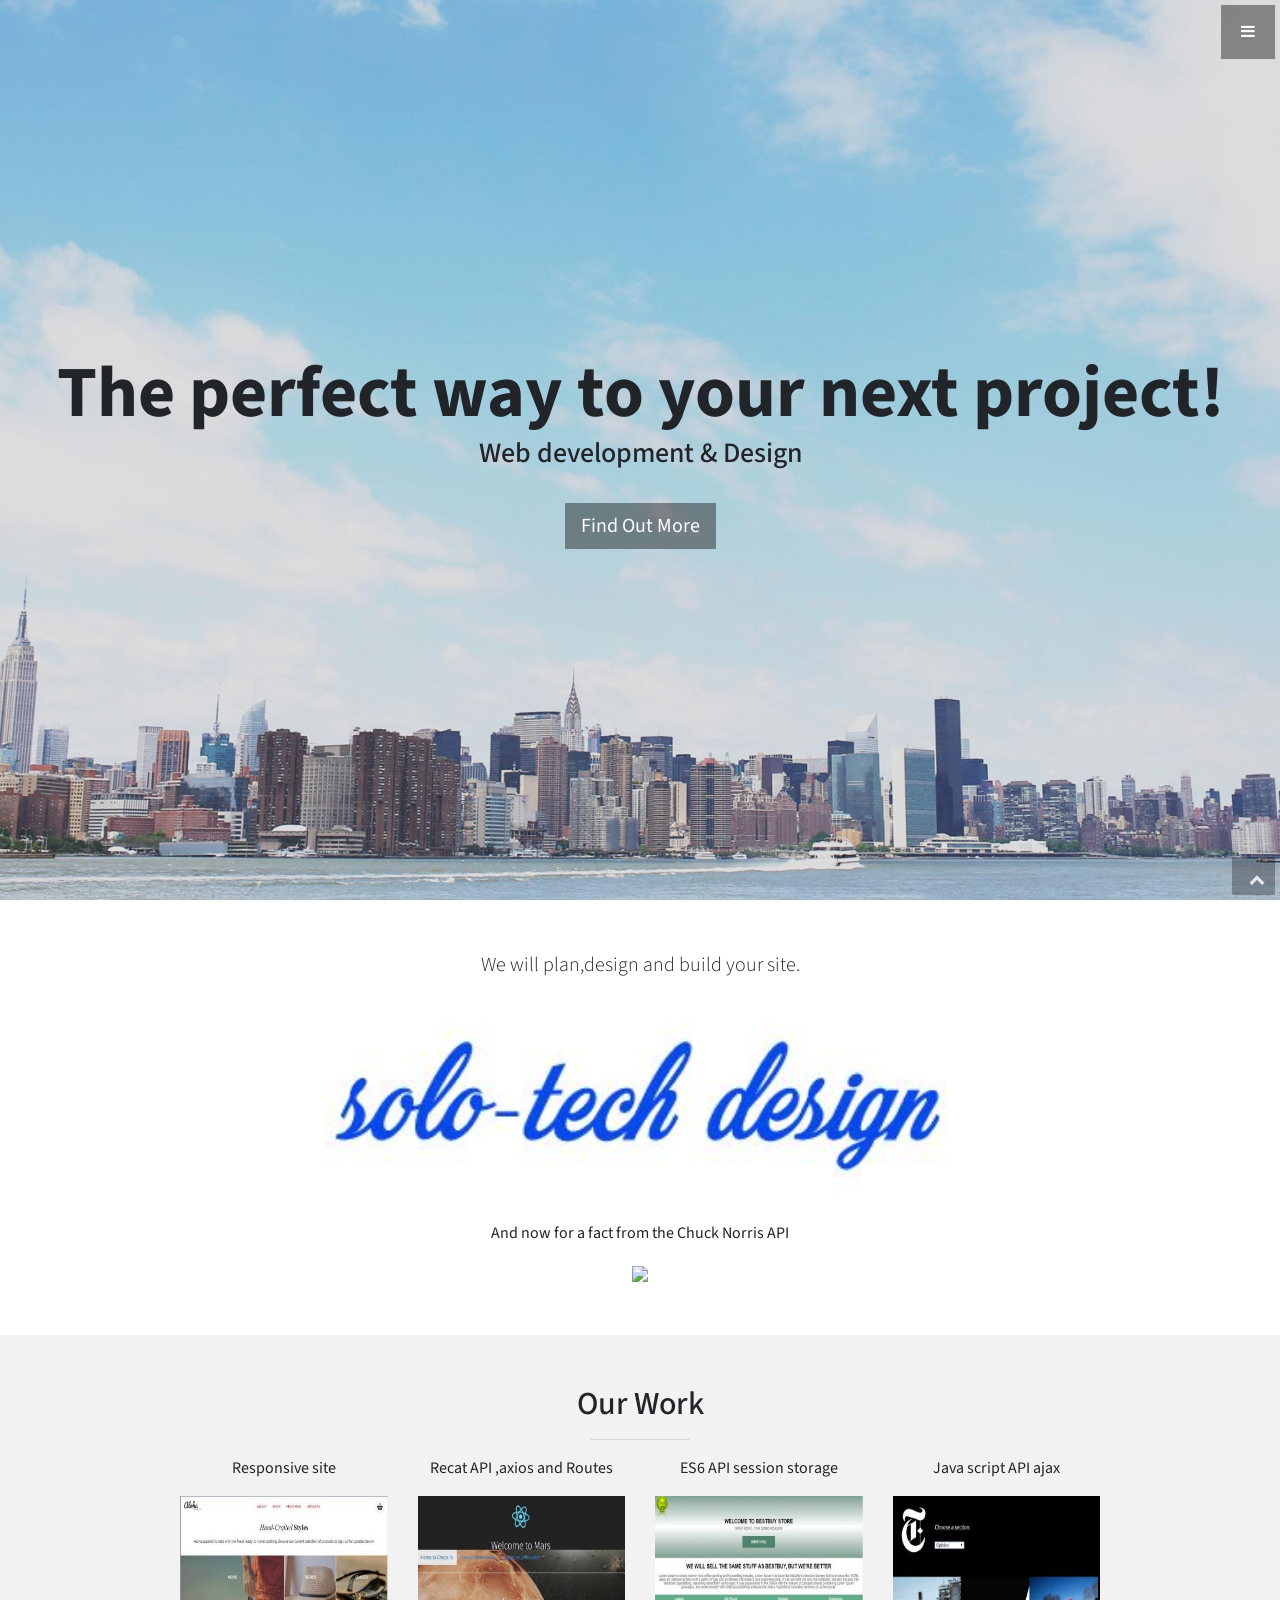
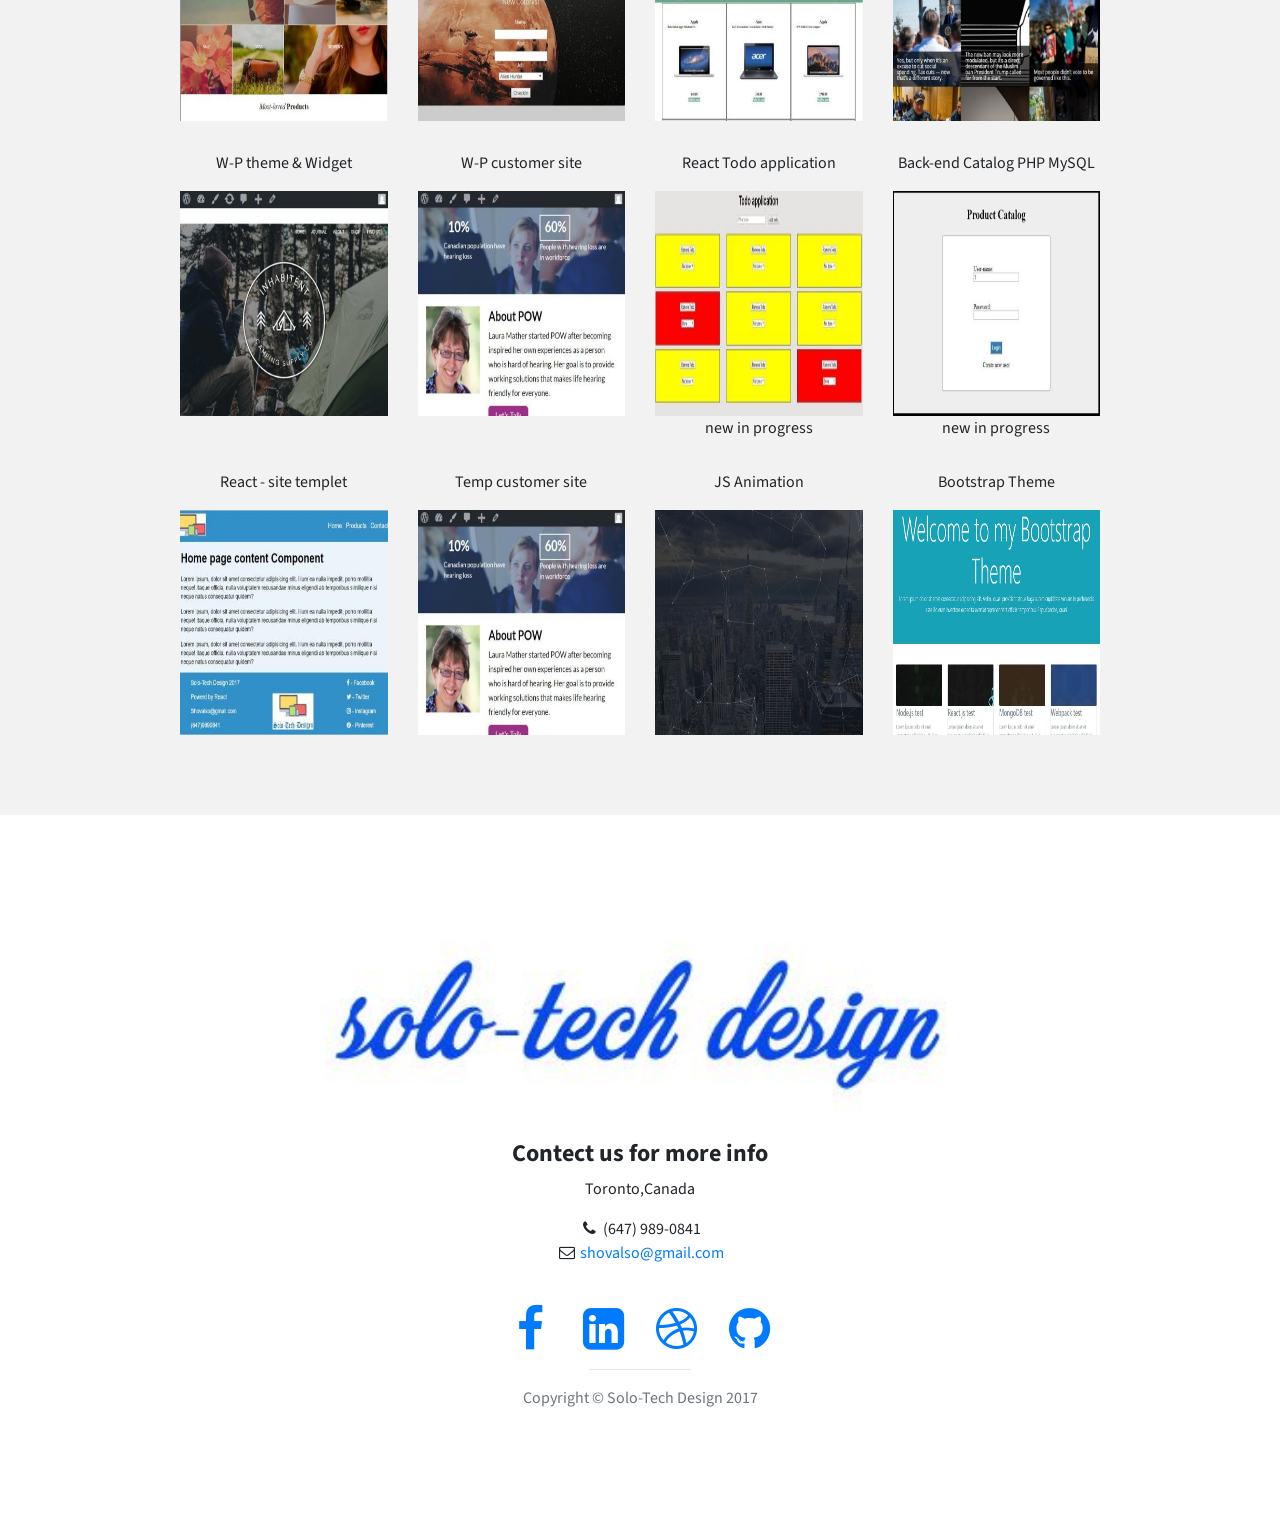
==== commit 83bbf17f: "adding 2 projects and fixed img size" ====
--- a/index.html
+++ b/index.html
@@ -145,7 +145,7 @@
                   <p>React Todo application</p>
                 <a href="https://todo-web-appli.herokuapp.com/">
                   <img class="img-portfolio img-fluid" src="img/todo-1.jpg">
-                </a><br/><br/><br/>
+                </a>
                 <span>new in progress</span>
               </div>
             </div>
@@ -160,14 +160,14 @@
               </div>
             </div>
             <!-- powhearing theme -->
-            <div class="col-md-3">
+            <!-- <div class="col-md-3">
               <div class="portfolio-item">
                 <p>Portfolio site</p>
                   <a href="https://shovalsolo.github.io/Portfolio-server/">
                   <img class="img-portfolio img-fluid" src="img/portfolio-4.jpg">
                 </a>
               </div>
-            </div>
+            </div> -->
             <!-- React - site templet -->
             <div class="col-md-3">
               <div class="portfolio-item">
@@ -186,6 +186,24 @@
                 </a>
               </div>
             </div>
+              <!-- Animation -->
+              <div class="col-md-3">
+                <div class="portfolio-item">
+                  <p>JS Animation</p>
+                  <a href="https://shovalsolo.github.io/atom/">
+                    <img class="img-portfolio img-fluid" src="img/atom.png">
+                  </a>
+                </div>
+              </div>
+              <!-- Bootstrap -->
+              <div class="col-md-3">
+                <div class="portfolio-item">
+                  <p>Bootstrap Theme</p>
+                  <a href="https://shovalsolo.github.io/bootstrap-theme/">
+                    <img class="img-portfolio img-fluid" src="img/bootstrap.png">
+                  </a>
+                </div>
+              </div>
           </div>
             <!-- /.row (nested) -->
               <!--<a href="#" class="btn btn-dark">View More Items</a>-->
--- a/css/stylish-portfolio.css
+++ b/css/stylish-portfolio.css
@@ -227,6 +227,8 @@
 
 .img-portfolio {
     margin: 0 auto;
+    height: 25vh;
+    width: 50vw;
 }
 
 .img-portfolio:hover {
